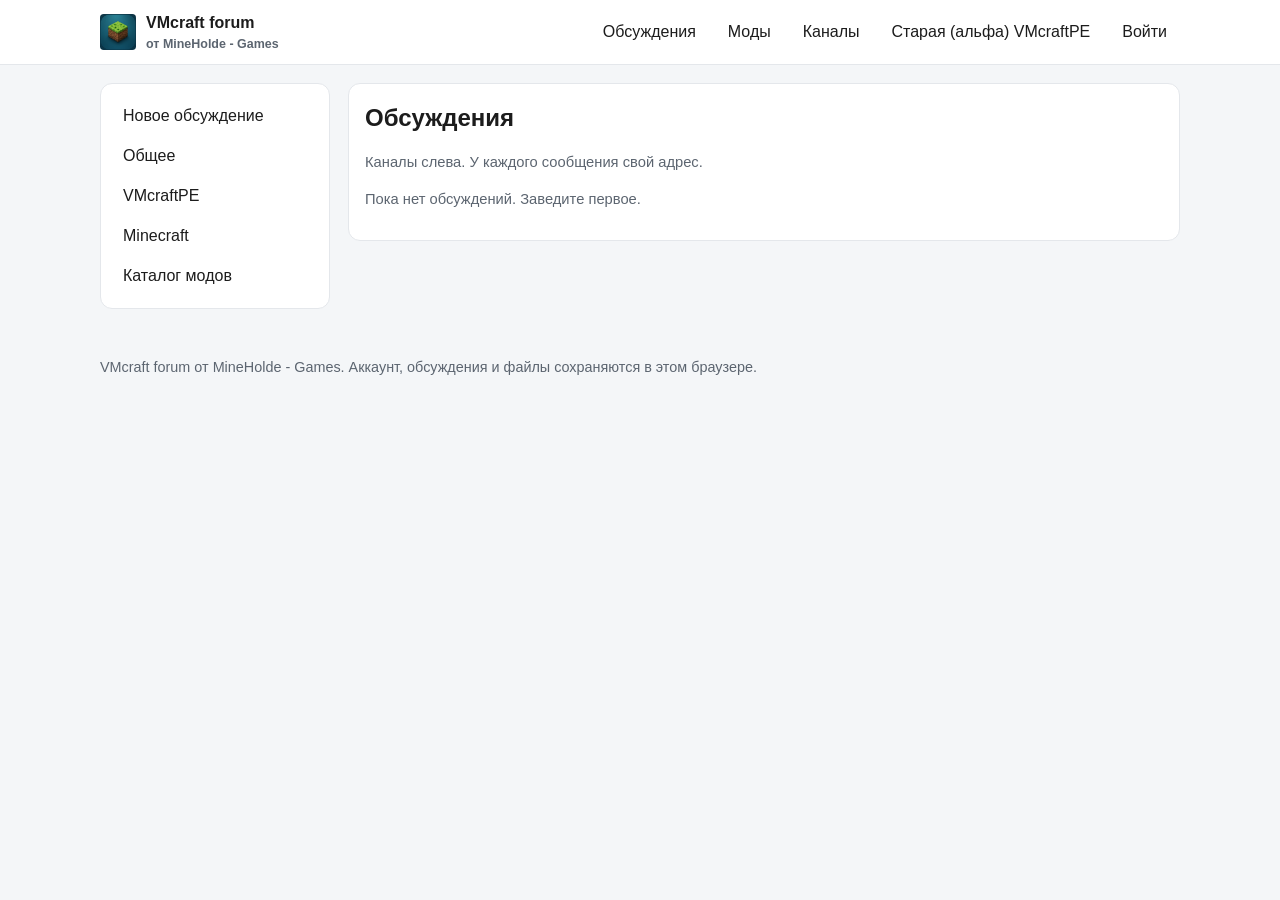
==== forum/index.html @ cf792692 "Rename the alpha section, add the forum, and make the catalog easier on phones. Co-authored-by: Curs" ====
<!DOCTYPE html>
<html lang="ru">
<head>
  <meta charset="UTF-8">
  <meta name="viewport" content="width=device-width, initial-scale=1">
  <title>VMcraft forum от MineHolde - Games</title>
  <meta name="description" content="Форум VMcraft от MineHolde - Games: обсуждения, профили и каталог модов.">
  <link rel="icon" href="/images/pe/icon.png" type="image/png">
  <link rel="stylesheet" href="/css/forum.css?v=20261123c">
</head>
<body>
  <div id="forum"></div>
  <script src="/js/forum.js?v=20261123c"></script>
</body>
</html>
---- css/forum.css ----
:root {
  --ink: #1c1c1c;
  --muted: #5c6570;
  --line: #e4e7eb;
  --soft: #f4f6f8;
  --paper: #fff;
  --green: #2f7d32;
  --green-dark: #246428;
  --max: 1080px;
  --font: "Segoe UI", "Noto Sans", sans-serif;
}
* { box-sizing: border-box; }
html, body { margin: 0; max-width: 100%; overflow-x: clip; }
body { font-family: var(--font); color: var(--ink); background: var(--soft); line-height: 1.5; }
a { color: var(--green-dark); }
img { max-width: 100%; height: auto; }
button, input, textarea, select { font: inherit; }

.fm-top { background: var(--paper); border-bottom: 1px solid var(--line); position: sticky; top: 0; z-index: 5; }
.fm-top-inner, .fm-wrap { width: min(var(--max), calc(100% - 28px)); margin: 0 auto; }
.fm-top-inner { display: flex; align-items: center; gap: 14px; min-height: 64px; }
.fm-brand { display: flex; align-items: center; gap: 10px; color: var(--ink); text-decoration: none; font-weight: 800; min-width: 0; }
.fm-brand img { width: 36px; height: 36px; border-radius: 1mm; flex: 0 0 auto; }
.fm-brand small { display: block; font-weight: 600; color: var(--muted); font-size: 0.78rem; }
.fm-nav { display: flex; gap: 6px; flex-wrap: wrap; margin-left: auto; }
.fm-nav a, .fm-btn {
  display: inline-flex; align-items: center; justify-content: center;
  text-decoration: none; color: var(--ink); background: transparent;
  border: 1px solid transparent; border-radius: 8px; padding: 8px 12px; cursor: pointer;
}
.fm-nav a:hover { background: var(--soft); }
.fm-btn-green { background: var(--green); color: #fff; border-color: var(--green); }
.fm-btn-green:hover { background: var(--green-dark); color: #fff; }
.fm-btn-line { border-color: var(--line); background: #fff; }

.fm-layout { display: grid; grid-template-columns: 230px minmax(0, 1fr); gap: 18px; padding: 18px 0 40px; }
.fm-side, .fm-card { background: var(--paper); border: 1px solid var(--line); border-radius: 12px; }
.fm-side { padding: 12px; align-self: start; }
.fm-side a { display: block; padding: 8px 10px; border-radius: 8px; text-decoration: none; color: var(--ink); }
.fm-side a:hover, .fm-side a.is-on { background: var(--soft); }
.fm-main { min-width: 0; }
.fm-card { padding: 16px; margin-bottom: 12px; }
.fm-card h1, .fm-card h2 { margin: 0 0 8px; }
.fm-meta { color: var(--muted); font-size: 0.9rem; }
.fm-row { display: flex; justify-content: space-between; gap: 12px; padding: 12px 0; border-top: 1px solid var(--line); min-width: 0; }
.fm-row a { font-weight: 700; overflow-wrap: anywhere; }
.fm-form { display: grid; gap: 10px; }
.fm-form input, .fm-form textarea, .fm-form select {
  width: 100%; max-width: 100%; padding: 10px 12px; border: 1px solid #cfd6dd; border-radius: 8px; background: #fff;
}
.fm-form textarea { min-height: 160px; resize: vertical; }
.fm-tools { display: flex; flex-wrap: wrap; gap: 6px; }
.fm-tools button { border: 1px solid var(--line); background: var(--soft); border-radius: 6px; padding: 6px 8px; cursor: pointer; }
.fm-body { overflow-wrap: anywhere; }
.fm-body pre { overflow: auto; max-width: 100%; background: var(--soft); padding: 10px; border-radius: 8px; }
.fm-tabs { display: flex; gap: 8px; margin-bottom: 12px; flex-wrap: wrap; }
.fm-note { color: var(--muted); font-size: 0.92rem; }
.fm-foot { color: var(--muted); padding: 8px 0 28px; font-size: 0.9rem; }

@media (max-width: 800px) {
  .fm-layout { grid-template-columns: minmax(0, 1fr); }
  .fm-top-inner { align-items: flex-start; flex-wrap: wrap; padding: 8px 0; }
  .fm-nav { margin-left: 0; width: 100%; }
  .fm-row { flex-direction: column; }
}
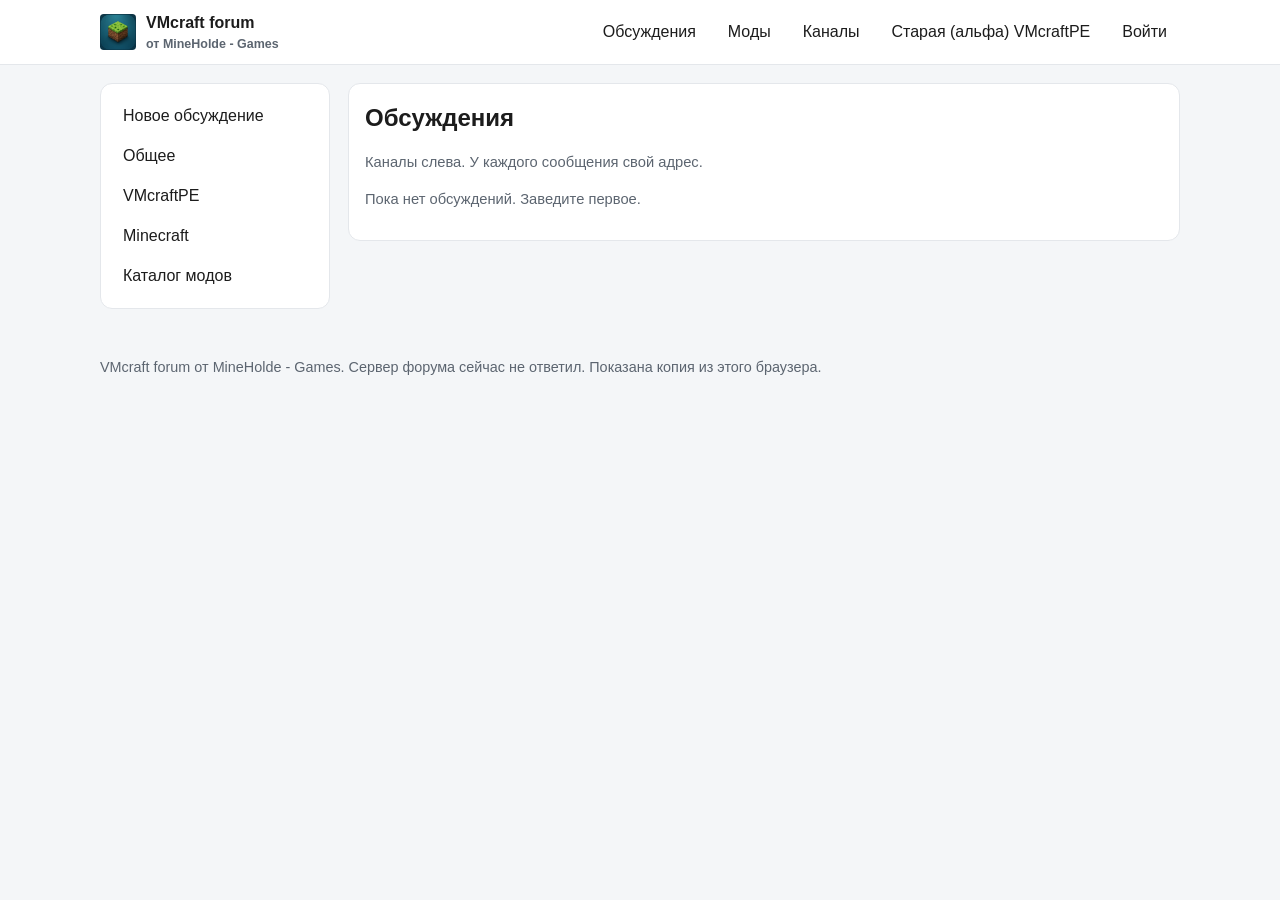
==== commit 8c72b9a1: "Store forum accounts online and let people set an avatar. Co-authored-by: Cursor <cursoragent@cursor" ====
--- a/forum/index.html
+++ b/forum/index.html
@@ -6,10 +6,10 @@
   <title>VMcraft forum от MineHolde - Games</title>
   <meta name="description" content="Форум VMcraft от MineHolde - Games: обсуждения, профили и каталог модов.">
   <link rel="icon" href="/images/pe/icon.png" type="image/png">
-  <link rel="stylesheet" href="/css/forum.css?v=20261123c">
+  <link rel="stylesheet" href="/css/forum.css?v=20261123d">
 </head>
 <body>
   <div id="forum"></div>
-  <script src="/js/forum.js?v=20261123c"></script>
+  <script src="/js/forum.js?v=20261123d"></script>
 </body>
 </html>
--- a/css/forum.css
+++ b/css/forum.css
@@ -56,6 +56,13 @@
 .fm-tabs { display: flex; gap: 8px; margin-bottom: 12px; flex-wrap: wrap; }
 .fm-note { color: var(--muted); font-size: 0.92rem; }
 .fm-foot { color: var(--muted); padding: 8px 0 28px; font-size: 0.9rem; }
+.fm-user { display: inline-flex; align-items: center; gap: 6px; min-width: 0; }
+.fm-avatar { border-radius: 50%; object-fit: cover; display: inline-block; flex: 0 0 auto; background: #d7e0e8; }
+.fm-avatar-letter { display: inline-flex; align-items: center; justify-content: center; border-radius: 50%; background: #d7e0e8; font-weight: 800; line-height: 1; flex: 0 0 auto; }
+.fm-check { width: 16px; height: 16px; margin-left: 4px; vertical-align: -3px; flex: 0 0 auto; }
+.fm-profile { display: flex; gap: 14px; align-items: center; }
+.fm-profile h1 { display: flex; align-items: center; }
+.fm-file { display: grid; gap: 6px; color: var(--muted); font-size: 0.92rem; }
 
 @media (max-width: 800px) {
   .fm-layout { grid-template-columns: minmax(0, 1fr); }
